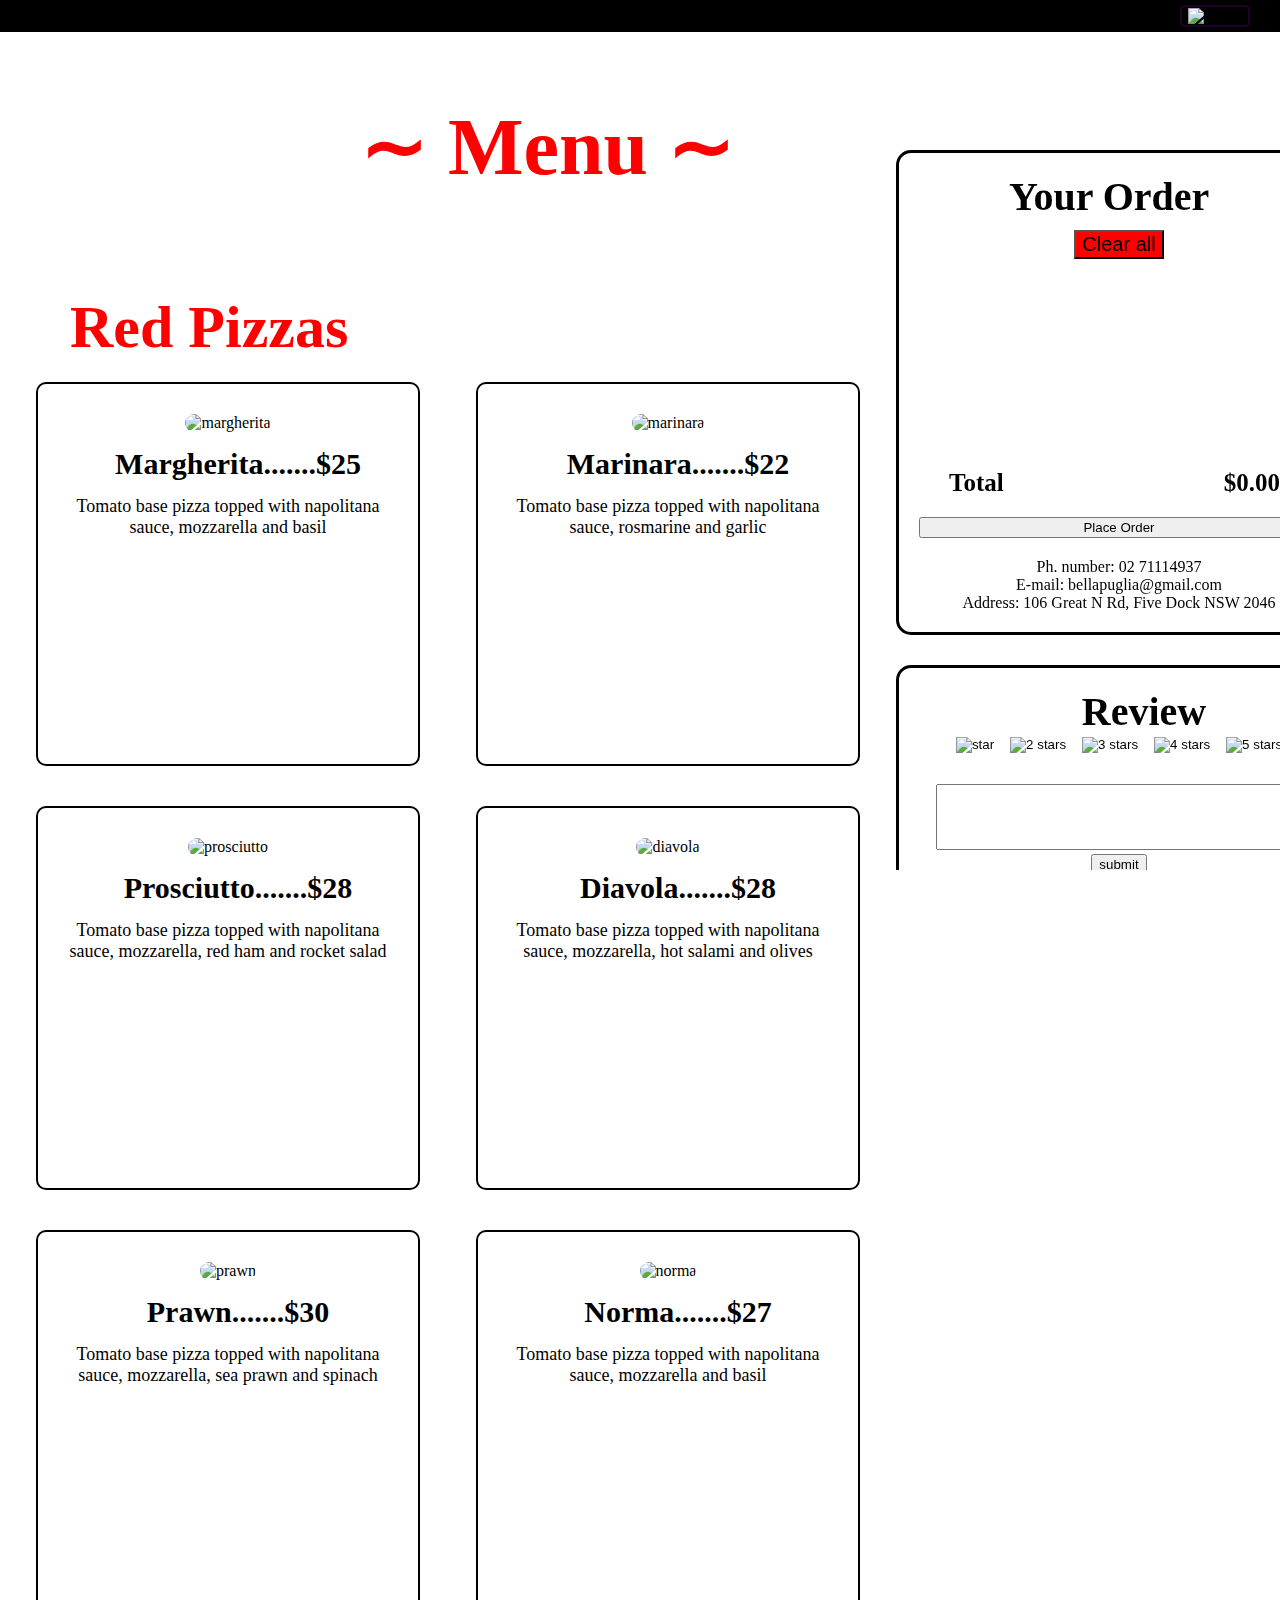
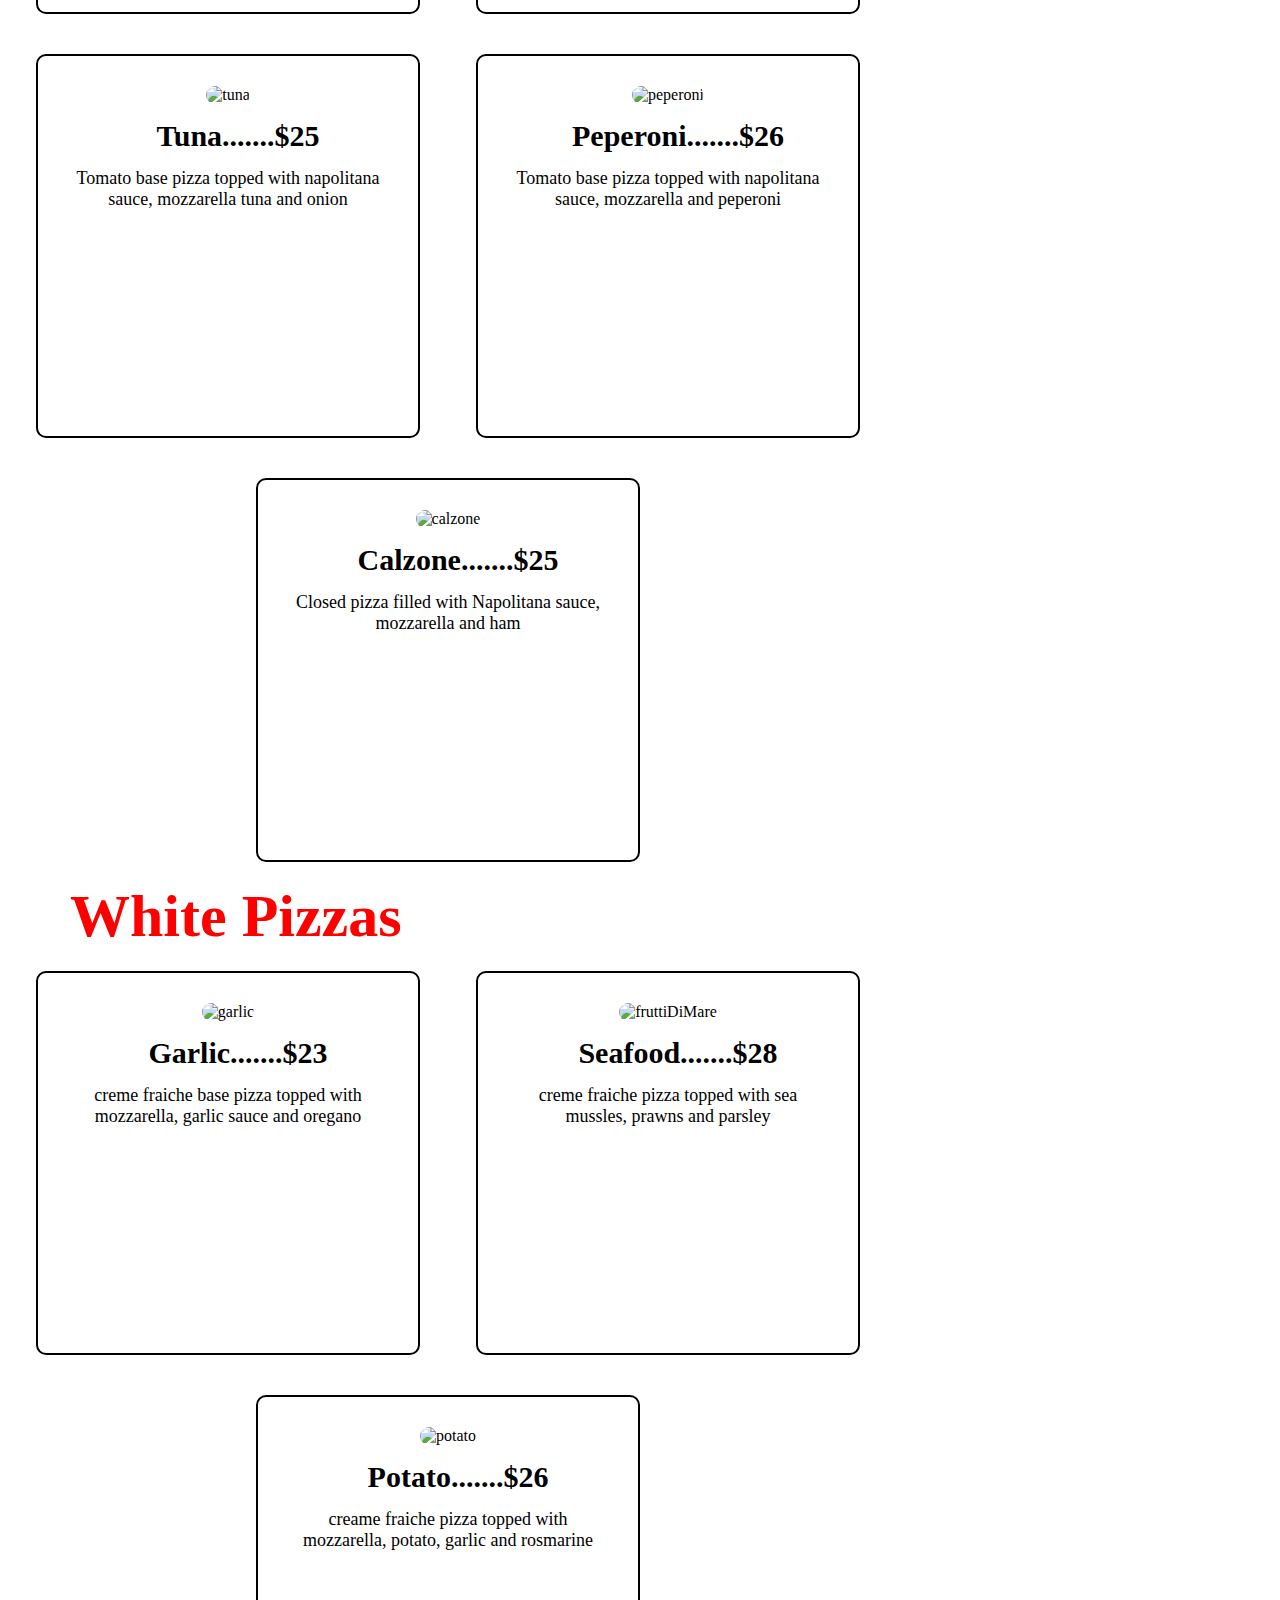
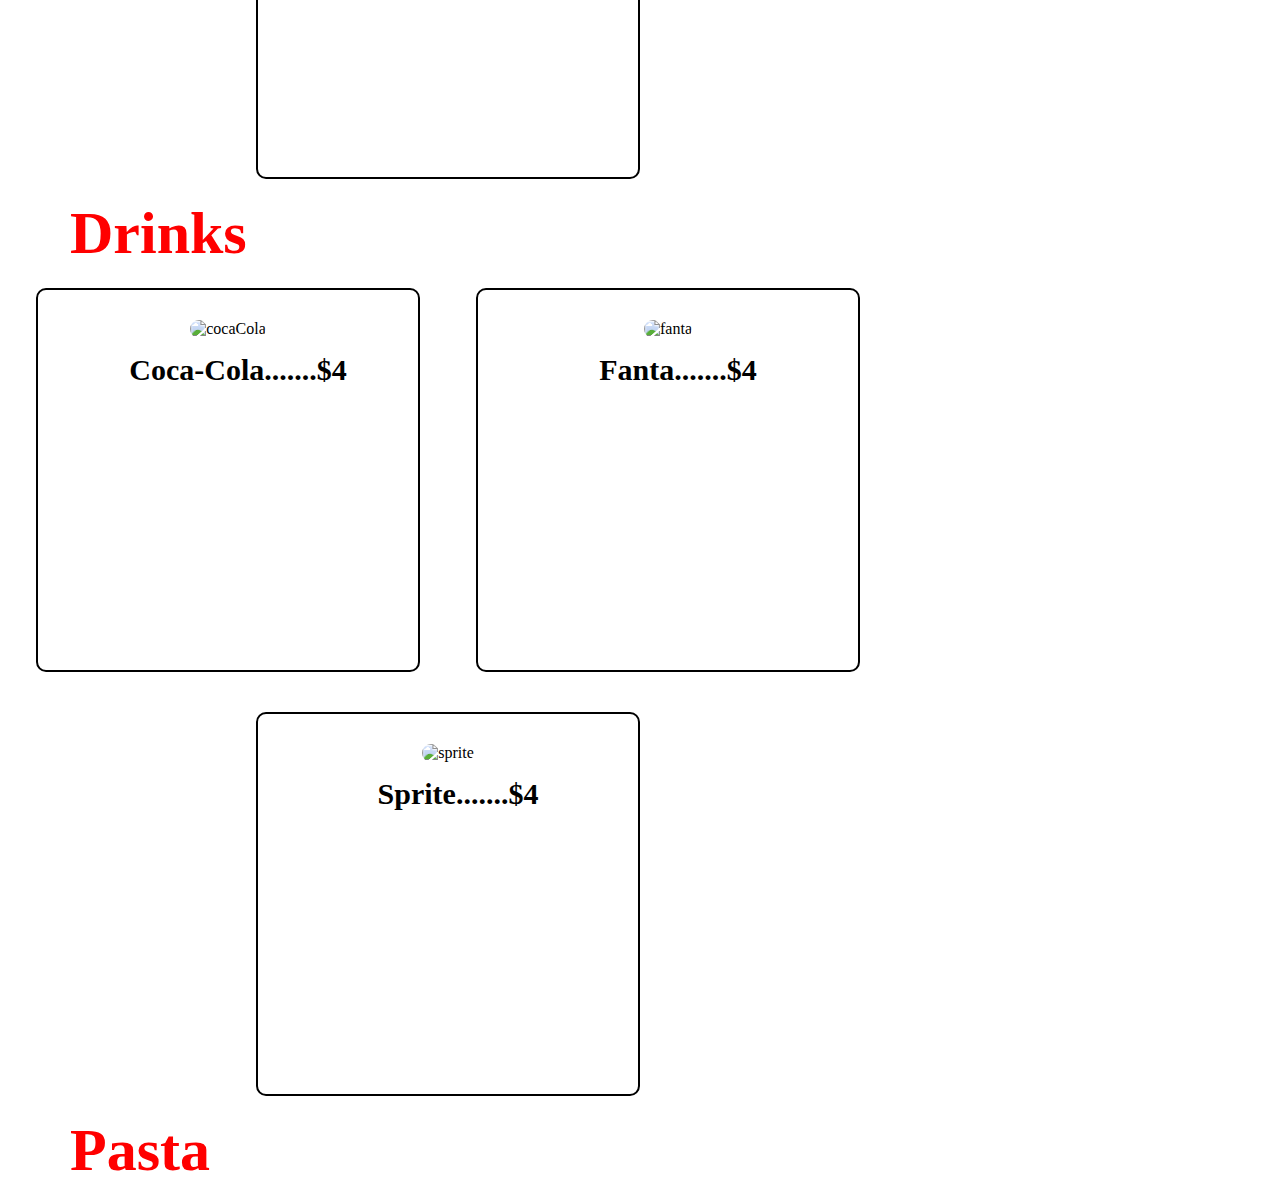
==== Final-Project-Phase-1-LR/index.html @ 8c6126ba "Add files via upload" ====
<!DOCTYPE html>
<html lang="en">
  <head>
    <link rel="stylesheet" href="index.css" />
    <!-- Thanks Bootstrap for the amazing buttons styles -->
    <link
      href="https://cdn.jsdelivr.net/npm/bootstrap@5.0.2/dist/css/bootstrap.min.css"
      rel="stylesheet"
      integrity="sha384-EVSTQN3/azprG1Anm3QDgpJLIm9Nao0Yz1ztcQTwFspd3yD65VohhpuuCOmLASjC"
      crossorigin="anonymous"
    />
    <meta charset="UTF-8" />
    <meta http-equiv="X-UA-Compatible" content="IE=edge" />
    <meta name="viewport" content="width=device-width, initial-scale=1.0" />
    <title>Your Order</title>
    <script src="/index.js"></script>
  </head>
  <body>
    <div id="topOfPage">
      <button class="topIcon" id="profile">
        <img src="/images/icons8-customer-40.png" alt="Profile" />
      </button>
    </div>
    <div id="main">
      <div>
        <h1 id="header">&sim; Menu &sim;</h1>
      </div>
      <div id="userInfoBox">
        <form id="submitUserInfo">
          <input
            type="text"
            name="username"
            id="username"
            placeholder="name"
            required
          />
          <input
            type="number"
            name="phoneNumber"
            id="phoneNumber"
            placeholder="phone"
            required
          />
          <textarea
            rows="2"
            name="adress"
            id="adress"
            placeholder="full adress"
            required
          ></textarea>
          <input
            type="radio"
            class="radioCheckBox"
            id="pickUp"
            name="pickUpDelivery"
            value="Pick up"
            checked
          />
            <label class="labelForRadio" for="pickUp">Pick up</label><br />

          <input
            type="radio"
            class="radioCheckBox"
            id="delivery"
            name="pickUpDelivery"
            value="Delivery"
          />
            <label class="labelForRadio" for="delivery">Delivery</label><br />
          <br />
          <input
            type="radio"
            class="radioCheckBox"
            id="cash"
            name="cashCard"
            value="cash"
            checked
          />
            <label class="labelForRadio" for="cash">cash</label><br />

          <input
            type="radio"
            class="radioCheckBox"
            id="card"
            name="cashCard"
            value="card"
          />
            <label class="labelForRadio" for="card">card</label><br />
          <br />
          <input type="submit" value="submit" />
        </form>
        <p>
          (Please note that our driver will bring an eftpos machine only if
          'card' is checked)
        </p>
      </div>
      <div id="orderInfoBox">
        <p>no item added</p>
      </div>
      <h3 class="pizzaType">Red Pizzas</h3>
      <div id="redPizzas">
        <div class="redPizzas" id="margherita">
          <img
            src="/images/margherita.jpg"
            alt="margherita"
            width="300px"
            height="200px"
            class="pizzaImg"
          />
          <h2 class="pizzaName" id="Margherita">Margherita.......$25</h2>
          <p class="pizzaText">
            Tomato base pizza topped with napolitana sauce, mozzarella and basil
          </p>
        </div>
        <div class="redPizzas" id="marinara">
          <img
            src="/images/marinara.jpg"
            alt="marinara"
            width="300px"
            height="200px"
            class="pizzaImg"
          />
          <h2 class="pizzaName" id="Marinara">Marinara.......$22</h2>
          <p class="pizzaText">
            Tomato base pizza topped with napolitana sauce, rosmarine and garlic
          </p>
        </div>
        <div class="redPizzas" id="prosciutto">
          <img
            src="/images/prosciutto.jpg"
            alt="prosciutto"
            width="300px"
            height="200px"
            class="pizzaImg"
          />
          <h2 class="pizzaName" id="Prosciutto">Prosciutto.......$28</h2>
          <p class="pizzaText">
            Tomato base pizza topped with napolitana sauce, mozzarella, red ham
            and rocket salad
          </p>
        </div>
        <div class="redPizzas" id="diavola">
          <img
            src="/images/diavola.jpg"
            alt="diavola"
            width="300px"
            height="200px"
            class="pizzaImg"
          />
          <h2 class="pizzaName" id="Diavola">Diavola.......$28</h2>
          <p class="pizzaText">
            Tomato base pizza topped with napolitana sauce, mozzarella, hot
            salami and olives
          </p>
        </div>
        <div class="redPizzas" id="prawn">
          <img
            src="/images/prawn.jpg"
            alt="prawn"
            width="300px"
            height="200px"
            class="pizzaImg"
          />
          <h2 class="pizzaName" id="Prawn">Prawn.......$30</h2>
          <p class="pizzaText">
            Tomato base pizza topped with napolitana sauce, mozzarella, sea
            prawn and spinach
          </p>
        </div>
        <div class="redPizzas" id="norma">
          <img
            src="/images/norma.jpg"
            alt="norma"
            width="300px"
            height="200px"
            class="pizzaImg"
          />
          <h2 class="pizzaName" id="Norma">Norma.......$27</h2>
          <p class="pizzaText">
            Tomato base pizza topped with napolitana sauce, mozzarella and basil
          </p>
        </div>
        <div class="redPizzas" id="tuna">
          <img
            src="/images/tuna.jpg"
            alt="tuna"
            width="300px"
            height="200px"
            class="pizzaImg"
          />
          <h2 class="pizzaName" id="Tuna">Tuna.......$25</h2>
          <p class="pizzaText">
            Tomato base pizza topped with napolitana sauce, mozzarella tuna and
            onion
          </p>
        </div>
        <div class="redPizzas" id="peperoni">
          <img
            src="/images/peperoni.jpg"
            alt="peperoni"
            width="300px"
            height="200px"
            class="pizzaImg"
          />
          <h2 class="pizzaName" id="Peperoni">Peperoni.......$26</h2>
          <p class="pizzaText">
            Tomato base pizza topped with napolitana sauce, mozzarella and
            peperoni
          </p>
        </div>
        <div class="redPizzas" id="calzone">
          <img
            src="/images/calzone.jpg"
            alt="calzone"
            width="300px"
            height="200px"
            class="pizzaImg"
          />
          <h2 class="pizzaName" id="Calzone">Calzone.......$25</h2>
          <p class="pizzaText">
            Closed pizza filled with Napolitana sauce, mozzarella and ham
          </p>
        </div>
      </div>
      <h3 class="pizzaType">White Pizzas</h3>
      <div id="whitePizzas">
        <div class="whitePizzas" id="garlic">
          <img
            src="/images/garlic.jpg"
            alt="garlic"
            width="300px"
            height="200px"
            class="pizzaImg"
          />
          <h2 class="pizzaName" id="Garlic">Garlic.......$23</h2>
          <p class="pizzaText">
            creme fraiche base pizza topped with mozzarella, garlic sauce and
            oregano
          </p>
        </div>
        <div class="whitePizzas" id="fruttiDiMare">
          <img
            src="/images/fruttiDiMare.jpg"
            alt="fruttiDiMare"
            width="300px"
            height="200px"
            class="pizzaImg"
          />
          <h2 class="pizzaName" id="Seafood">Seafood.......$28</h2>
          <p class="pizzaText">
            creme fraiche pizza topped with sea mussles, prawns and parsley
          </p>
        </div>
        <div class="whitePizzas" id="potato">
          <img
            src="/images/potato.jpg"
            alt="potato"
            width="300px"
            height="200px"
            class="pizzaImg"
          />
          <h2 class="pizzaName" id="Potato">Potato.......$26</h2>
          <p class="pizzaText">
            creame fraiche pizza topped with mozzarella, potato, garlic and
            rosmarine
          </p>
        </div>
      </div>
      <h3 class="pizzaType">Drinks</h3>
      <div id="drinks">
        <div class="drinks" id="cocaCola">
          <img
            src="/images/cocaCola.jpg"
            alt="cocaCola"
            width="300px"
            height="280px"
            class="pizzaImg"
          />
          <h2 class="pizzaName" id="Coca-Cola">Coca-Cola.......$4</h2>
        </div>
        <div class="drinks" id="fanta">
          <img
            src="/images/fanta.jpg"
            alt="fanta"
            width="300px"
            height="280px"
            class="pizzaImg"
          />
          <h2 class="pizzaName" id="Fanta">Fanta.......$4</h2>
        </div>
        <div class="drinks" id="sprite">
          <img
            src="/images/sprite.jpg"
            alt="sprite"
            width="300px"
            height="280px"
            class="pizzaImg"
          />
          <h2 class="pizzaName" id="Sprite">Sprite.......$4</h2>
        </div>
      </div>
      <h3 class="pizzaType">Pasta</h3>
      <!-- fetch elements will be displayed here -->
      <div id="pasta"></div>
      <div id="checkOut" style="overflow-y: scroll; height: 80%">
        <div id="order" class="fixedBox">
          <h3 id="orderTitle" class="title">Your Order</h3>
          <button id="clearAll" type="button" class="btn btn-danger">
            Clear all
          </button>
          <ul id="selectedItems"></ul>
          <div id="total">
            <h3 id="totalTitle">Total</h3>
            <h3 id="totalPrice">$0.00</h3>
          </div>
          <button type="button" class="btn btn-success" id="placeOrder">
            Place Order
          </button>
          <p>Ph. number: 02 71114937</p>
          <p>E-mail: bellapuglia@gmail.com</p>
          <p>Address: 106 Great N Rd, Five Dock NSW 2046</p>
        </div>
        <div id="rating" class="fixedBox">
          <h3 id="ratingTitle" class="title">Review</h3>
          <div id="Stars">
            <button class="emptyStar" class="star" id="star1">
              <img src="/images/emptyStar.png" alt="star" />
            </button>
            <button class="emptyStar" class="star" id="star2">
              <img src="/images/emptyStar.png" alt="2 stars" />
            </button>
            <button class="emptyStar" id="star3">
              <img src="/images/emptyStar.png" alt="3 stars" />
            </button>
            <button class="emptyStar" class="star" id="star4">
              <img src="/images/emptyStar.png" alt="4 stars" />
            </button>
            <button class="emptyStar" class="star" id="star5">
              <img src="/images/emptyStar.png" alt="5 stars" />
            </button>
          </div>
          <div id="review">
            <form id="submitReview">
              <textarea
                id="reviewText"
                name="w3review"
                rows="4"
                cols="50"
              ></textarea>
              <input type="submit" value="submit" />
            </form>
            <div id="reviewBox">
              <p>No reviews yet</p>
            </div>
            <button id="deleteReview" type="button" class="btn btn-danger">
              Delete Review
            </button>
          </div>
        </div>
      </div>
    </div>
  </body>
</html>
---- Final-Project-Phase-1-LR/index.css ----
* {
  margin: 0px;
}

#topOfPage {
  background-color: black;
  position: fixed;
  width: 100%;
}

.topIcon {
  float: right;
  margin-right: 30px;
  background-color: black;
  border: 2px solid rgb(33, 2, 39);
  border-radius: 5px;
  margin-top: 5px;
  margin-bottom: 5px;
}

#header {
  font-size: 80px;
  border: 50px;
  padding: 100px;
  text-align: center;
  color: red;
  width: 70%;
}

#main {
  display: flex;
  flex-direction: column;
  text-align: center;
}

#checkOut {
  margin-left: 70%;
  width: 30%;
  position: fixed;
  margin-top: 150px;
  overflow-y: scroll;
}

.fixedBox {
  padding: 20px;
  width: 400px;
  border-radius: 15px;
  border: solid black 3px;
  margin-bottom: 30px;
  height: fit-content;
  box-sizing: content-box;
}

#selectedItems {
  min-height: 200px;
}

.pizzaType {
  color: red;
  font-size: 60px;
  text-align: left;
  margin-left: 70px;
}

.title {
  font-size: 40px;
  margin-left: 50px;
}

#total {
  display: flex;
}

#totalTitle {
  font-size: 25px;
  margin-left: 30px;
  margin-right: 220px;
}

#totalPrice {
  font-size: 25px;
}

.emptyStar,
.fullStar {
  border: 0px solid white;
  background-color: white;
}

#redPizzas,
#whitePizzas,
#drinks,
#pasta {
  display: flex;
  flex-direction: row;
  flex-wrap: wrap;
  justify-content: space-evenly;
  width: 70%;
}

.redPizzas,
.whitePizzas,
.drinks,
.pasta {
  padding: 30px;
  border: 2px solid black;
  border-radius: 10px;
  width: 320px;
  height: 320px;
  margin: 20px;
  box-sizing: content-box;
}

.pizzaImg {
  border-radius: 10px;
  margin-bottom: 15px;
}

.pizzaName {
  margin-bottom: 15px;
  margin-left: 20px;
  font-size: 30px;
}

.pizzaText {
  font-size: 18px;
}

.addedItemName {
  margin-right: 100px;
}

.addedItemPrice {
  float: right;
  margin-right: 80px;
}

.addedItemName,
.addedItemPrice {
  font-size: 20px;
}

.removeItem {
  border: 1px solid red;
  border-radius: 50%;
  background-color: red !important;
  font-weight: bold;
  float: left;
  font-size: 10px;
  margin-right: 10px;
  font-size: 7px;
  margin-top: 8px;
}

#clearAll,
#deleteReview {
  background-color: red;
  font-size: 20px;
  margin: 10px;
}

#orderTitle {
  text-align: left;
  margin-left: 90px;
}

#userInfoBox,
#orderInfoBox {
  position: fixed;
  margin-left: 1650px;
  margin-top: 50px;
  background-color: white;
  border-radius: 10px;
  border: 2px solid black;
  padding: 10px;
  height: fit-content;
  width: 250px;
  padding: 30px;
}

#userInfoBox {
  z-index: 1;
  display: none;
}

#orderInfoBox {
  z-index: 2;
  display: none;
}

#username,
#phoneNumber {
  margin-bottom: 10px;
}

#review {
  margin-top: 30px;
  width: 100%;
}

#reviewText {
  width: 90%;
  float: centre;
  height: fit-content;
}

#postedReviewText {
  text-align: left;
  margin-top: 20px;
}

#reviewerName {
  font-size: 40px;
}

.postedStars {
  vertical-align: top;
}

#reviewBox {
  padding: 30px;
  border: 2px solid black;
  border-radius: 10px;
  width: 320px;
  height: fit-content;
  margin: 20px;
  box-sizing: content-box;
}

.radioCheckBox {
  float: left;
}

.labelForRadio {
  float: left;
  margin-left: 20px;
}

#placeOrder {
  margin-top: 20px;
  margin-bottom: 20px;
  width: 100%;
}
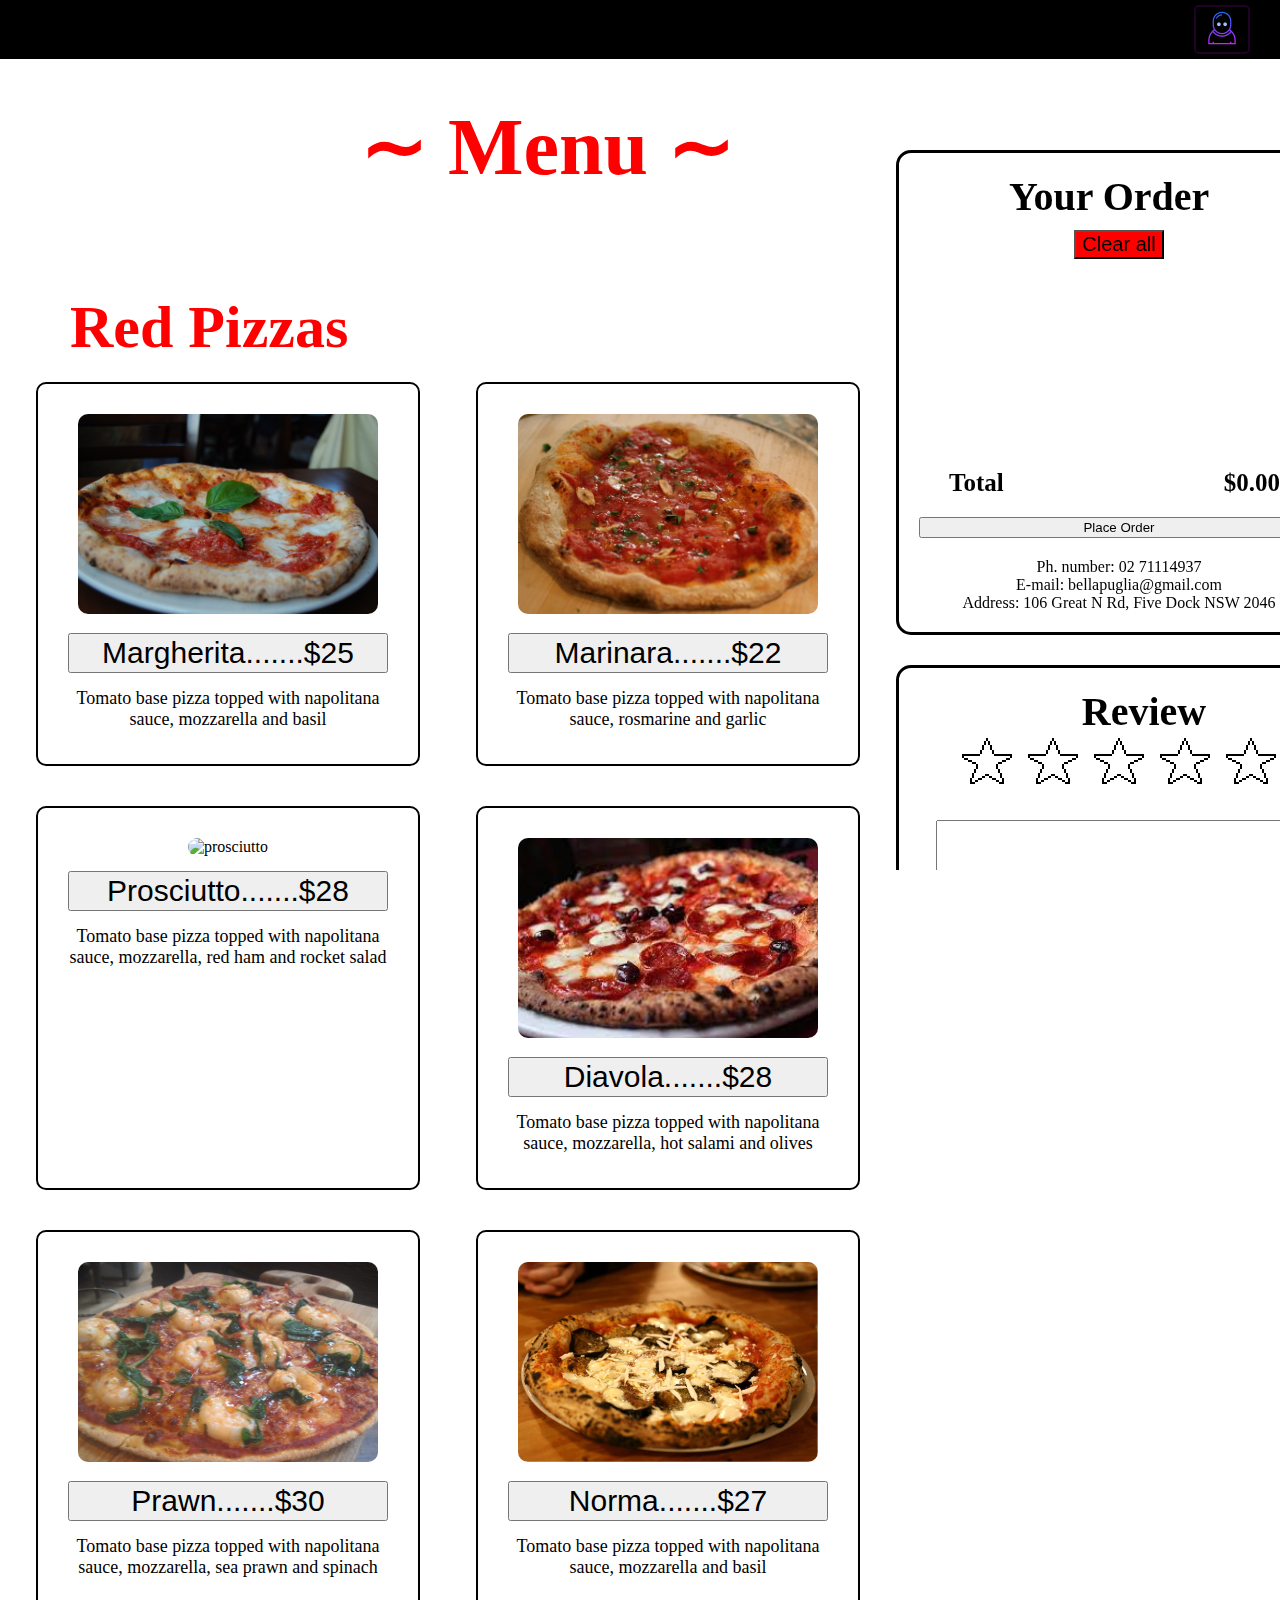
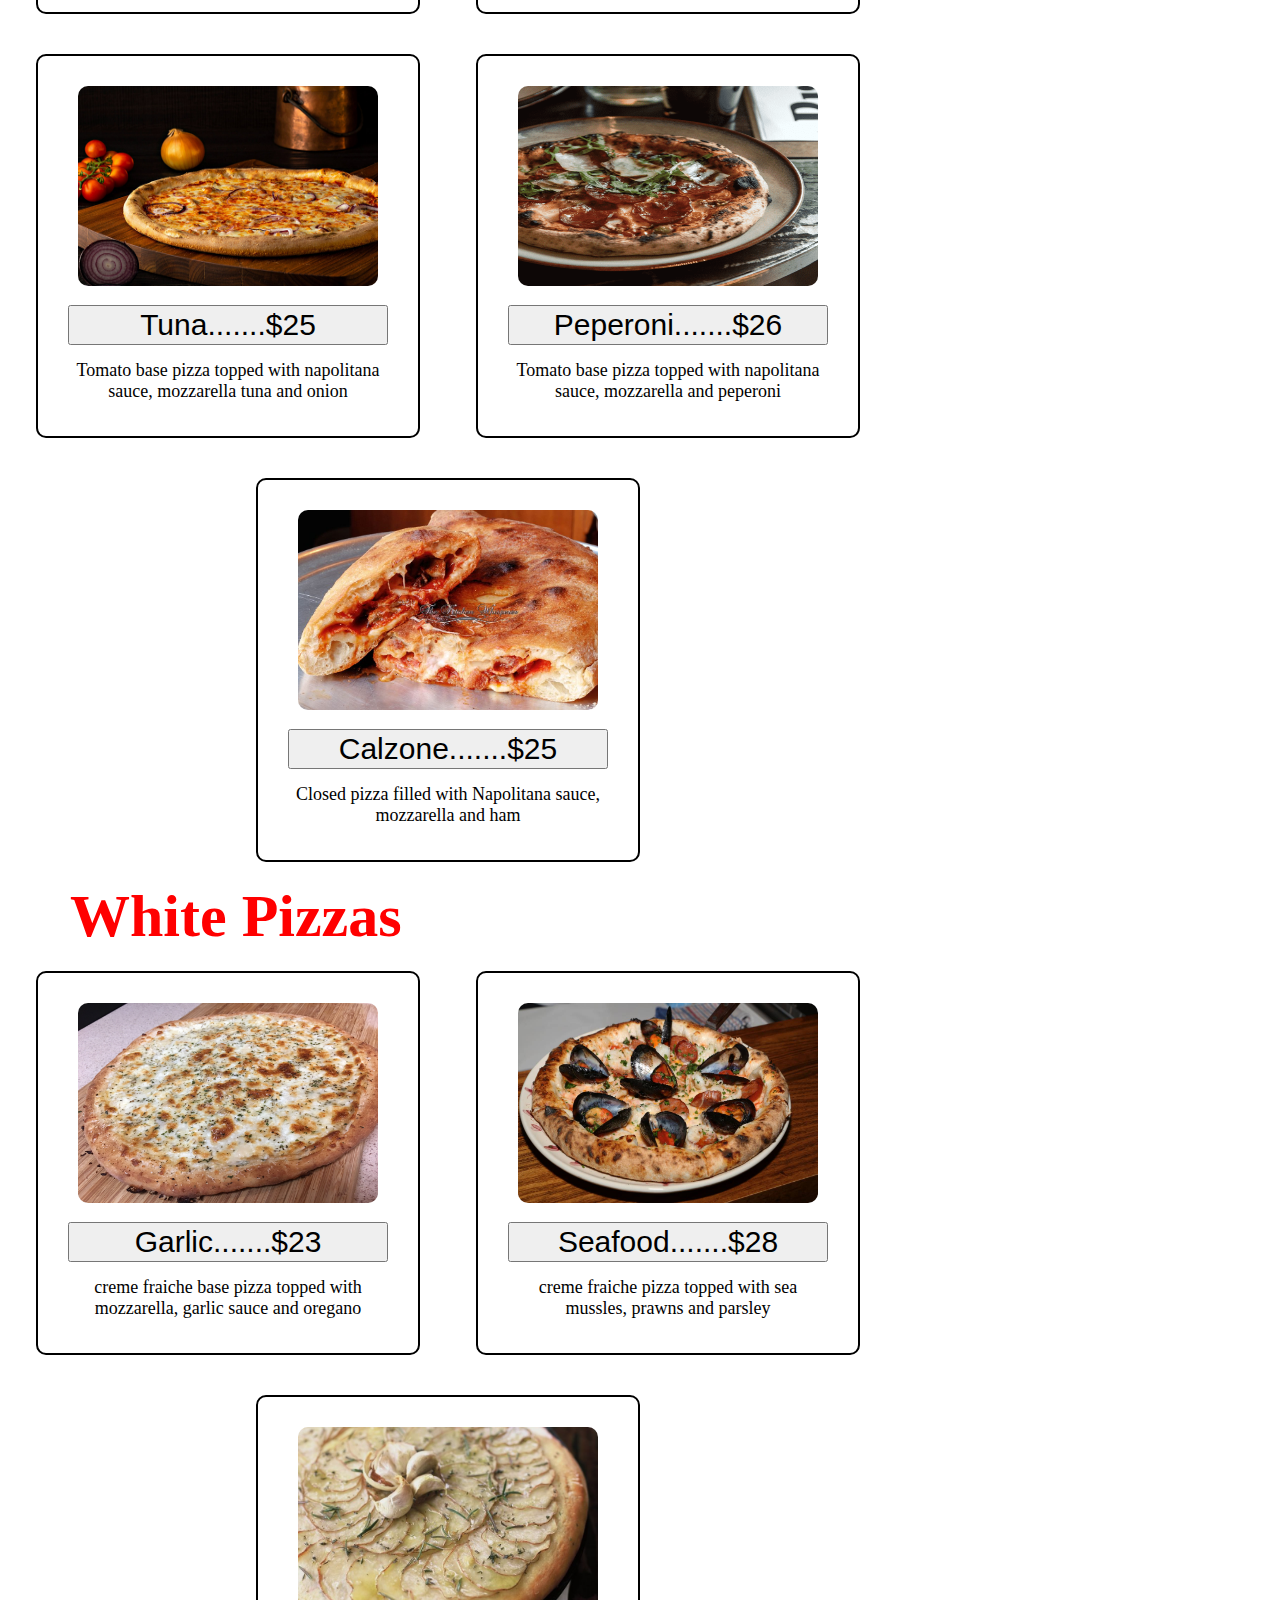
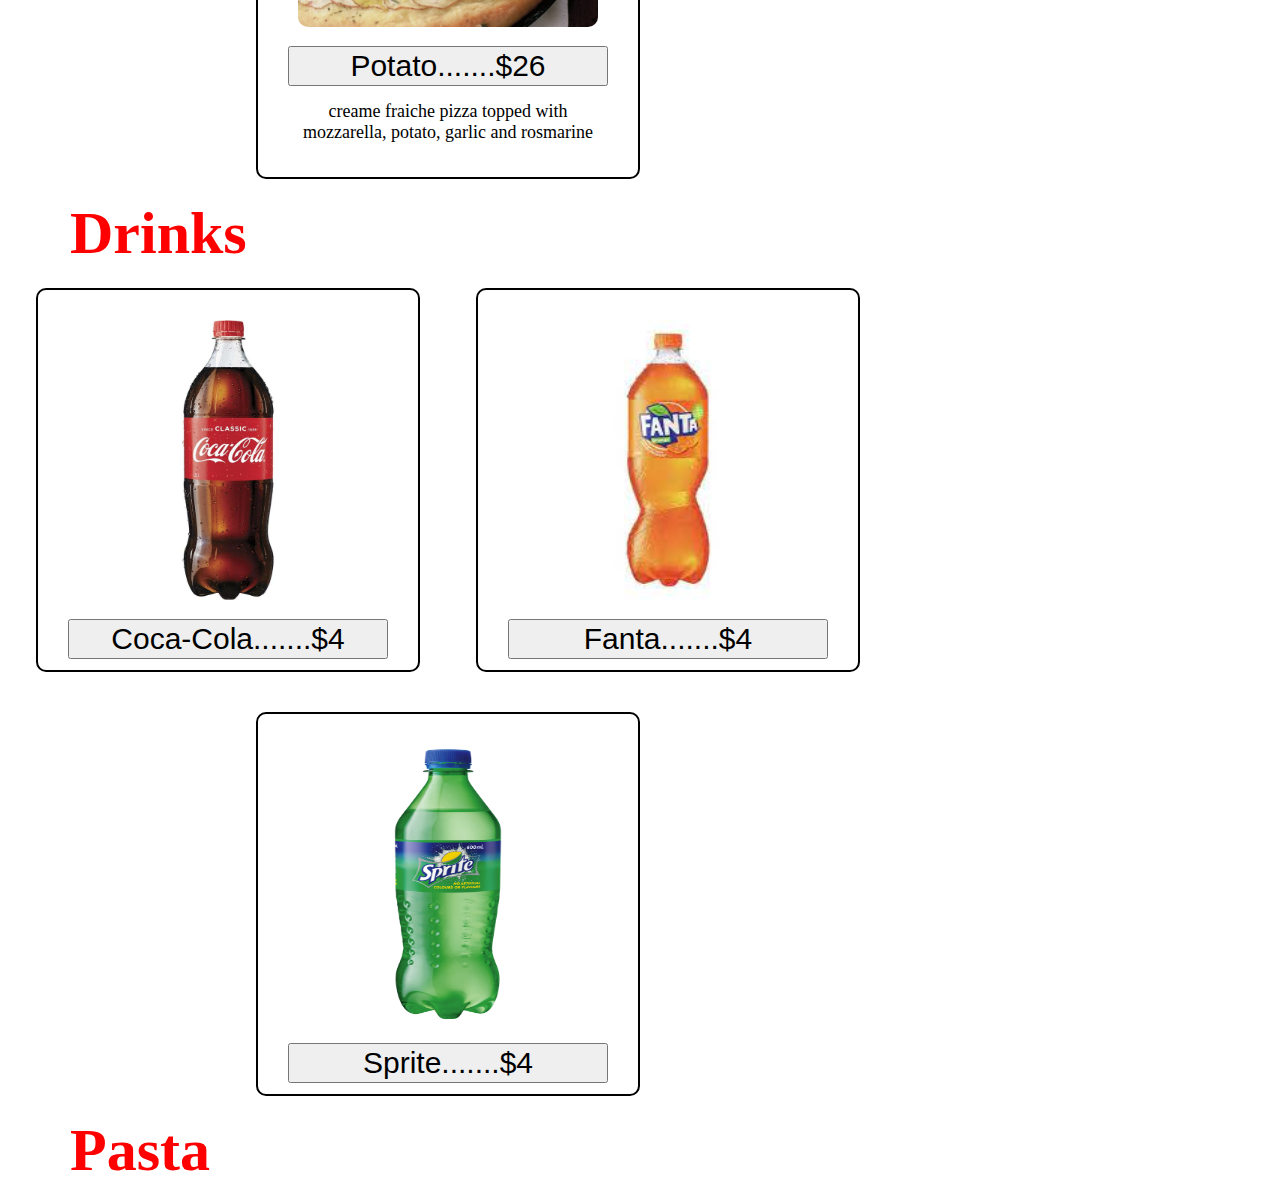
==== commit b221b403: "Add files via upload" ====
--- a/Final-Project-Phase-1-LR/index.html
+++ b/Final-Project-Phase-1-LR/index.html
@@ -13,12 +13,12 @@
     <meta http-equiv="X-UA-Compatible" content="IE=edge" />
     <meta name="viewport" content="width=device-width, initial-scale=1.0" />
     <title>Your Order</title>
-    <script src="/index.js"></script>
+    <script src="./index.js"></script>
   </head>
   <body>
     <div id="topOfPage">
       <button class="topIcon" id="profile">
-        <img src="/images/icons8-customer-40.png" alt="Profile" />
+        <img src="./images/icons8-customer-40.png" alt="Profile" />
       </button>
     </div>
     <div id="main">
@@ -100,39 +100,45 @@
       <div id="redPizzas">
         <div class="redPizzas" id="margherita">
           <img
-            src="/images/margherita.jpg"
+            src="./images/margherita.jpg"
             alt="margherita"
             width="300px"
             height="200px"
             class="pizzaImg"
           />
-          <h2 class="pizzaName" id="Margherita">Margherita.......$25</h2>
+          <button type="button" class="btn btn-outline-success" id="Margherita">
+            Margherita.......$25
+          </button>
           <p class="pizzaText">
             Tomato base pizza topped with napolitana sauce, mozzarella and basil
           </p>
         </div>
         <div class="redPizzas" id="marinara">
           <img
-            src="/images/marinara.jpg"
+            src="./images/marinara.jpg"
             alt="marinara"
             width="300px"
             height="200px"
             class="pizzaImg"
           />
-          <h2 class="pizzaName" id="Marinara">Marinara.......$22</h2>
+          <button type="button" class="btn btn-outline-success" id="Marinara">
+            Marinara.......$22
+          </button>
           <p class="pizzaText">
             Tomato base pizza topped with napolitana sauce, rosmarine and garlic
           </p>
         </div>
         <div class="redPizzas" id="prosciutto">
           <img
-            src="/images/prosciutto.jpg"
+            src="./images/prosciutto.jpg"
             alt="prosciutto"
             width="300px"
             height="200px"
             class="pizzaImg"
           />
-          <h2 class="pizzaName" id="Prosciutto">Prosciutto.......$28</h2>
+          <button type="button" class="btn btn-outline-success" id="Prosciutto">
+            Prosciutto.......$28
+          </button>
           <p class="pizzaText">
             Tomato base pizza topped with napolitana sauce, mozzarella, red ham
             and rocket salad
@@ -140,13 +146,15 @@
         </div>
         <div class="redPizzas" id="diavola">
           <img
-            src="/images/diavola.jpg"
+            src="./images/diavola.jpg"
             alt="diavola"
             width="300px"
             height="200px"
             class="pizzaImg"
           />
-          <h2 class="pizzaName" id="Diavola">Diavola.......$28</h2>
+          <button type="button" class="btn btn-outline-success" id="Diavola">
+            Diavola.......$28
+          </button>
           <p class="pizzaText">
             Tomato base pizza topped with napolitana sauce, mozzarella, hot
             salami and olives
@@ -154,13 +162,15 @@
         </div>
         <div class="redPizzas" id="prawn">
           <img
-            src="/images/prawn.jpg"
+            src="./images/prawn.jpg"
             alt="prawn"
             width="300px"
             height="200px"
             class="pizzaImg"
           />
-          <h2 class="pizzaName" id="Prawn">Prawn.......$30</h2>
+          <button type="button" class="btn btn-outline-success" id="Prawn">
+            Prawn.......$30
+          </button>
           <p class="pizzaText">
             Tomato base pizza topped with napolitana sauce, mozzarella, sea
             prawn and spinach
@@ -168,26 +178,30 @@
         </div>
         <div class="redPizzas" id="norma">
           <img
-            src="/images/norma.jpg"
+            src="./images/norma.jpg"
             alt="norma"
             width="300px"
             height="200px"
             class="pizzaImg"
           />
-          <h2 class="pizzaName" id="Norma">Norma.......$27</h2>
+          <button type="button" class="btn btn-outline-success" id="Norma">
+            Norma.......$27
+          </button>
           <p class="pizzaText">
             Tomato base pizza topped with napolitana sauce, mozzarella and basil
           </p>
         </div>
         <div class="redPizzas" id="tuna">
           <img
-            src="/images/tuna.jpg"
+            src="./images/tuna.jpg"
             alt="tuna"
             width="300px"
             height="200px"
             class="pizzaImg"
           />
-          <h2 class="pizzaName" id="Tuna">Tuna.......$25</h2>
+          <button type="button" class="btn btn-outline-success" id="Tuna">
+            Tuna.......$25
+          </button>
           <p class="pizzaText">
             Tomato base pizza topped with napolitana sauce, mozzarella tuna and
             onion
@@ -195,13 +209,15 @@
         </div>
         <div class="redPizzas" id="peperoni">
           <img
-            src="/images/peperoni.jpg"
+            src="./images/peperoni.jpg"
             alt="peperoni"
             width="300px"
             height="200px"
             class="pizzaImg"
           />
-          <h2 class="pizzaName" id="Peperoni">Peperoni.......$26</h2>
+          <button type="button" class="btn btn-outline-success" id="Peperoni">
+            Peperoni.......$26
+          </button>
           <p class="pizzaText">
             Tomato base pizza topped with napolitana sauce, mozzarella and
             peperoni
@@ -209,13 +225,15 @@
         </div>
         <div class="redPizzas" id="calzone">
           <img
-            src="/images/calzone.jpg"
+            src="./images/calzone.jpg"
             alt="calzone"
             width="300px"
             height="200px"
             class="pizzaImg"
           />
-          <h2 class="pizzaName" id="Calzone">Calzone.......$25</h2>
+          <button type="button" class="btn btn-outline-success" id="Calzone">
+            Calzone.......$25
+          </button>
           <p class="pizzaText">
             Closed pizza filled with Napolitana sauce, mozzarella and ham
           </p>
@@ -225,13 +243,15 @@
       <div id="whitePizzas">
         <div class="whitePizzas" id="garlic">
           <img
-            src="/images/garlic.jpg"
+            src="./images/garlic.jpg"
             alt="garlic"
             width="300px"
             height="200px"
             class="pizzaImg"
           />
-          <h2 class="pizzaName" id="Garlic">Garlic.......$23</h2>
+          <button type="button" class="btn btn-outline-success" id="Garlic">
+            Garlic.......$23
+          </button>
           <p class="pizzaText">
             creme fraiche base pizza topped with mozzarella, garlic sauce and
             oregano
@@ -239,26 +259,30 @@
         </div>
         <div class="whitePizzas" id="fruttiDiMare">
           <img
-            src="/images/fruttiDiMare.jpg"
+            src="./images/fruttiDiMare.jpg"
             alt="fruttiDiMare"
             width="300px"
             height="200px"
             class="pizzaImg"
           />
-          <h2 class="pizzaName" id="Seafood">Seafood.......$28</h2>
+          <button type="button" class="btn btn-outline-success" id="Seafood">
+            Seafood.......$28
+          </button>
           <p class="pizzaText">
             creme fraiche pizza topped with sea mussles, prawns and parsley
           </p>
         </div>
         <div class="whitePizzas" id="potato">
           <img
-            src="/images/potato.jpg"
+            src="./images/potato.jpg"
             alt="potato"
             width="300px"
             height="200px"
             class="pizzaImg"
           />
-          <h2 class="pizzaName" id="Potato">Potato.......$26</h2>
+          <button type="button" class="btn btn-outline-success" id="Potato">
+            Potato.......$26
+          </button>
           <p class="pizzaText">
             creame fraiche pizza topped with mozzarella, potato, garlic and
             rosmarine
@@ -269,33 +293,39 @@
       <div id="drinks">
         <div class="drinks" id="cocaCola">
           <img
-            src="/images/cocaCola.jpg"
+            src="./images/cocaCola.jpg"
             alt="cocaCola"
             width="300px"
             height="280px"
             class="pizzaImg"
           />
-          <h2 class="pizzaName" id="Coca-Cola">Coca-Cola.......$4</h2>
+          <button type="button" class="btn btn-outline-success" id="Coca-Cola">
+            Coca-Cola.......$4
+          </button>
         </div>
         <div class="drinks" id="fanta">
           <img
-            src="/images/fanta.jpg"
+            src="./images/fanta.jpg"
             alt="fanta"
             width="300px"
             height="280px"
             class="pizzaImg"
           />
-          <h2 class="pizzaName" id="Fanta">Fanta.......$4</h2>
+          <button type="button" class="btn btn-outline-success" id="Fanta">
+            Fanta.......$4
+          </button>
         </div>
         <div class="drinks" id="sprite">
           <img
-            src="/images/sprite.jpg"
+            src="./images/sprite.jpg"
             alt="sprite"
             width="300px"
             height="280px"
             class="pizzaImg"
           />
-          <h2 class="pizzaName" id="Sprite">Sprite.......$4</h2>
+          <button type="button" class="btn btn-outline-success" id="Sprite">
+            Sprite.......$4
+          </button>
         </div>
       </div>
       <h3 class="pizzaType">Pasta</h3>
@@ -323,19 +353,19 @@
           <h3 id="ratingTitle" class="title">Review</h3>
           <div id="Stars">
             <button class="emptyStar" class="star" id="star1">
-              <img src="/images/emptyStar.png" alt="star" />
+              <img src="./images/emptyStar.png" alt="star" />
             </button>
             <button class="emptyStar" class="star" id="star2">
-              <img src="/images/emptyStar.png" alt="2 stars" />
+              <img src="./images/emptyStar.png" alt="2 stars" />
             </button>
             <button class="emptyStar" id="star3">
-              <img src="/images/emptyStar.png" alt="3 stars" />
+              <img src="./images/emptyStar.png" alt="3 stars" />
             </button>
             <button class="emptyStar" class="star" id="star4">
-              <img src="/images/emptyStar.png" alt="4 stars" />
+              <img src="./images/emptyStar.png" alt="4 stars" />
             </button>
             <button class="emptyStar" class="star" id="star5">
-              <img src="/images/emptyStar.png" alt="5 stars" />
+              <img src="./images/emptyStar.png" alt="5 stars" />
             </button>
           </div>
           <div id="review">
--- a/Final-Project-Phase-1-LR/index.css
+++ b/Final-Project-Phase-1-LR/index.css
@@ -53,6 +53,13 @@
 
 #selectedItems {
   min-height: 200px;
+}
+
+.btn-outline-success {
+  width: 100%;
+  margin-bottom: 15px;
+  margin-left: 0px;
+  font-size: 30px;
 }
 
 .pizzaType {
@@ -114,12 +121,6 @@
 .pizzaImg {
   border-radius: 10px;
   margin-bottom: 15px;
-}
-
-.pizzaName {
-  margin-bottom: 15px;
-  margin-left: 20px;
-  font-size: 30px;
 }
 
 .pizzaText {
